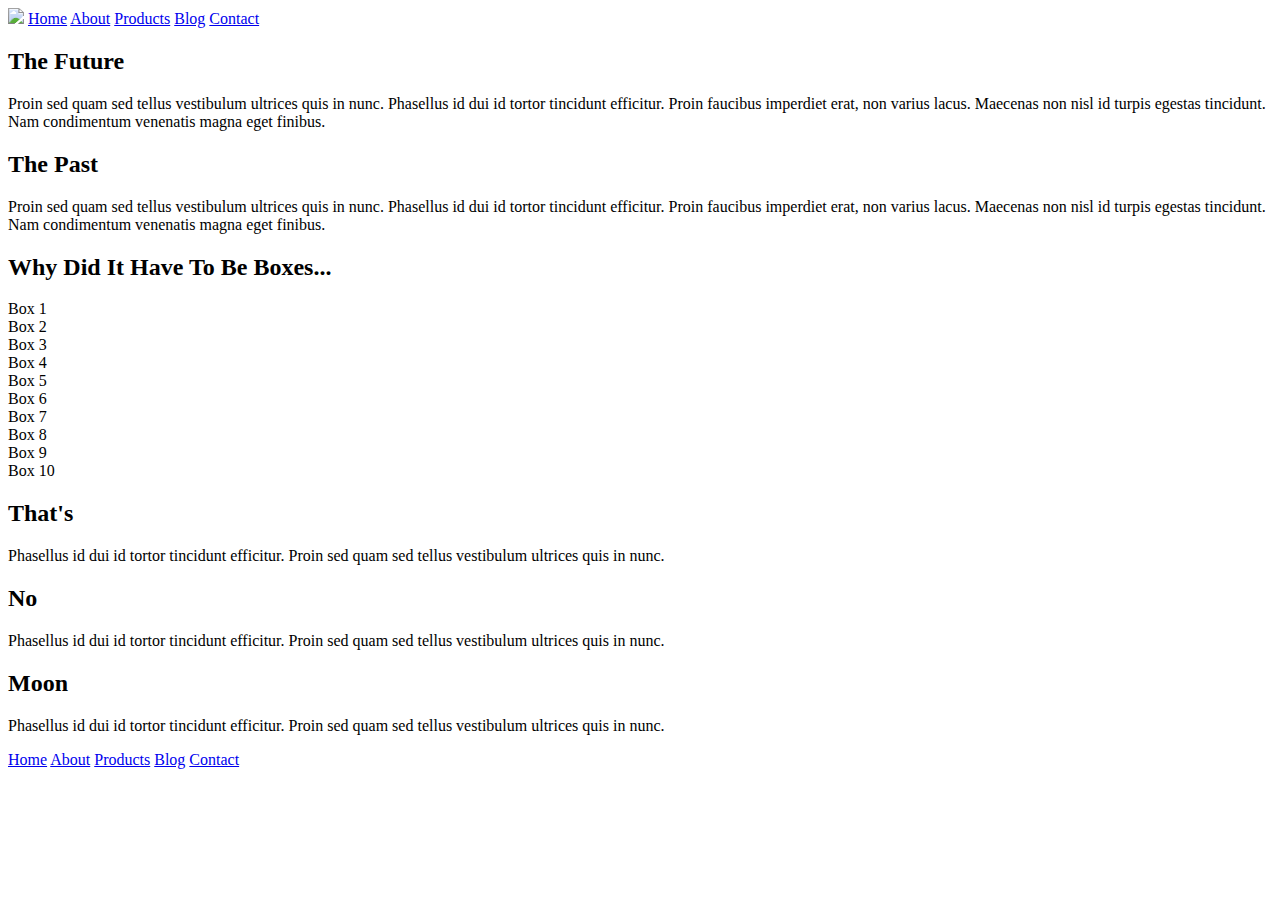
==== index.html @ 30a2c95a "Added HTML for headers to both files" ====
<!doctype html>

<html lang="en">
<head>
  <meta charset="utf-8">

  <title>Sprint Challenge - Home</title>

  <link href="https://fonts.googleapis.com/css?family=Roboto|Rubik" rel="stylesheet">
  <link rel="stylesheet" href="css/index.css">

</head>

<body>
    <div class="container">
        <header>
            <nav>
                <img src="img/lambda-black.png"></img>
                <a href="index.html">Home</a>
                <a href="about.html">About</a>
                <a href="#">Products</a>
                <a href="#">Blog</a>
                <a href="#">Contact</a>
            </nav>
        </header>
   
        <section class="top-content">
            <div class="text-container">
                <h2>The Future</h2>
                <p>Proin sed quam sed tellus vestibulum ultrices quis in nunc. Phasellus id dui id tortor tincidunt efficitur. Proin faucibus imperdiet erat, non varius lacus. Maecenas non nisl id turpis egestas tincidunt. Nam condimentum venenatis magna eget finibus.</p>
            </div>
            <div class="text-container">
                <h2>The Past</h2>
                <p>Proin sed quam sed tellus vestibulum ultrices quis in nunc. Phasellus id dui id tortor tincidunt efficitur. Proin faucibus imperdiet erat, non varius lacus. Maecenas non nisl id turpis egestas tincidunt. Nam condimentum venenatis magna eget finibus.</p>
            </div>
        </section>
        
        <section class="middle-content">
        
            <h2>Why Did It Have To Be Boxes...</h2>
            
            <div class="boxes">
                <div class="box">Box 1</div>
                <div class="box">Box 2</div>
                <div class="box">Box 3</div>
                <div class="box">Box 4</div>
                <div class="box">Box 5</div>
                <div class="box">Box 6</div>
                <div class="box">Box 7</div>
                <div class="box">Box 8</div>
                <div class="box">Box 9</div>
                <div class="box">Box 10</div>
            </div>
        
        </section>

        <section class="bottom-content">

            <div class="text-container">
                <h2>That's</h2>
                <p>Phasellus id dui id tortor tincidunt efficitur. Proin sed quam sed tellus vestibulum ultrices quis in nunc.</p>
            </div>
            <div class="text-container">
                <h2>No</h2>
                <p>Phasellus id dui id tortor tincidunt efficitur. Proin sed quam sed tellus vestibulum ultrices quis in nunc.</p>
            </div>
            <div class="text-container">
                <h2>Moon</h2>
                <p>Phasellus id dui id tortor tincidunt efficitur. Proin sed quam sed tellus vestibulum ultrices quis in nunc.</p>
            </div>

        </section>
        
        <footer>
            <nav>
                <a href="index.html">Home</a>
                <a href="about.html">About</a>
                <a href="#">Products</a>
                <a href="#">Blog</a>
                <a href="#">Contact</a>
            </nav>
        </footer>
    </div><!-- container -->        
</body>
</html>
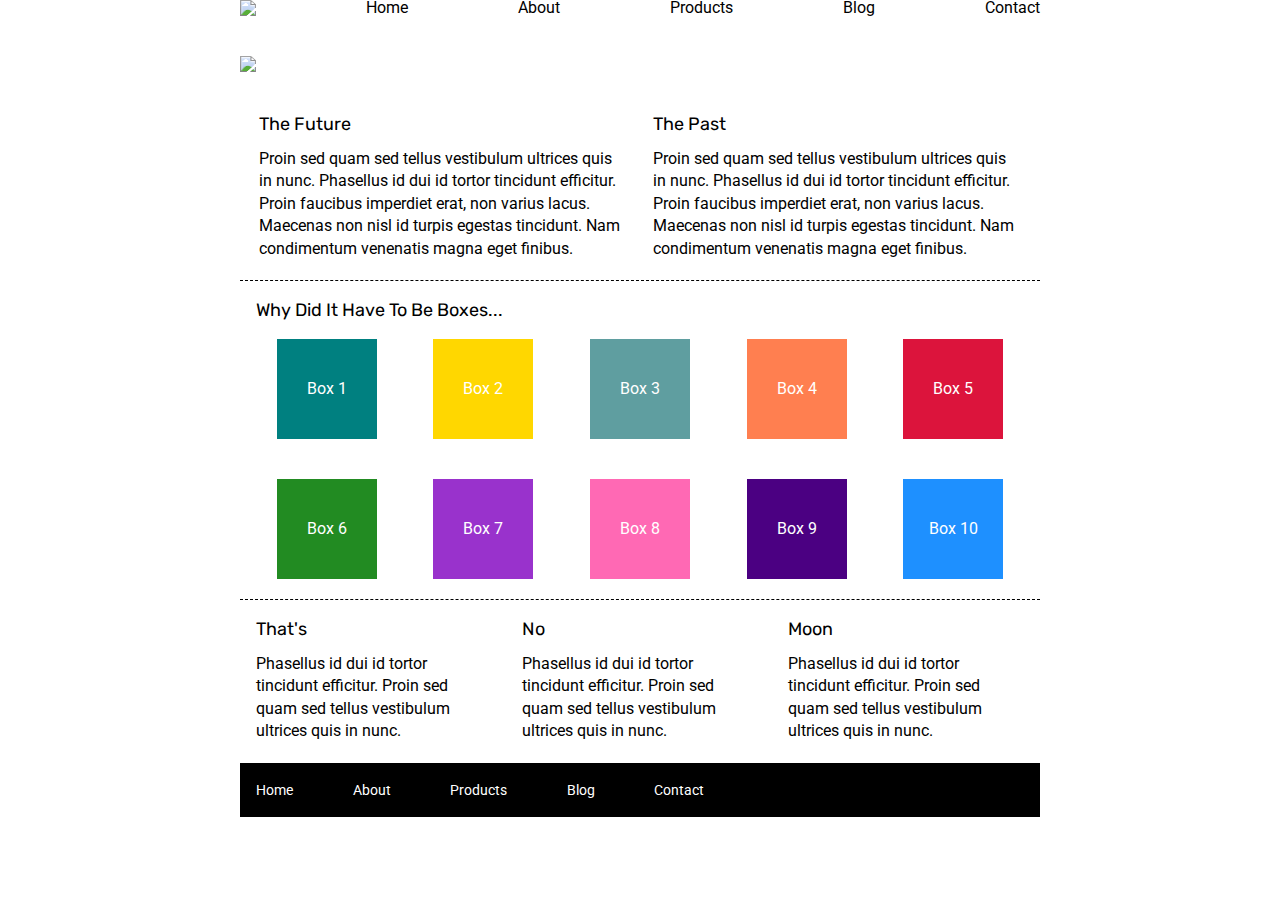
==== commit ffe750b3: "Finished home page and added jumbo to top of about page" ====
--- a/index.html
+++ b/index.html
@@ -15,13 +15,14 @@
     <div class="container">
         <header>
             <nav>
-                <img src="img/lambda-black.png"></img>
+                <img src="img/lambda-black.png">
                 <a href="index.html">Home</a>
                 <a href="about.html">About</a>
                 <a href="#">Products</a>
                 <a href="#">Blog</a>
                 <a href="#">Contact</a>
             </nav>
+            <img class="header-img" src="img/jumbo.jpg">
         </header>
    
         <section class="top-content">
--- a/css/index.css
+++ b/css/index.css
@@ -0,0 +1,192 @@
+/* http://meyerweb.com/eric/tools/css/reset/ 
+   v2.0 | 20110126
+   License: none (public domain)
+*/
+
+html, body, div, span, applet, object, iframe,
+h1, h2, h3, h4, h5, h6, p, blockquote, pre,
+a, abbr, acronym, address, big, cite, code,
+del, dfn, em, img, ins, kbd, q, s, samp,
+small, strike, strong, sub, sup, tt, var,
+b, u, i, center,
+dl, dt, dd, ol, ul, li,
+fieldset, form, label, legend,
+table, caption, tbody, tfoot, thead, tr, th, td,
+article, aside, canvas, details, embed, 
+figure, figcaption, footer, header, hgroup, 
+menu, nav, output, ruby, section, summary,
+time, mark, audio, video {
+	margin: 0;
+	padding: 0;
+	border: 0;
+	font-size: 100%;
+	font: inherit;
+	vertical-align: baseline;
+}
+/* HTML5 display-role reset for older browsers */
+article, aside, details, figcaption, figure, 
+footer, header, hgroup, menu, nav, section {
+	display: block;
+}
+body {
+	line-height: 1;
+}
+ol, ul {
+	list-style: none;
+}
+blockquote, q {
+	quotes: none;
+}
+blockquote:before, blockquote:after,
+q:before, q:after {
+	content: '';
+	content: none;
+}
+table {
+	border-collapse: collapse;
+	border-spacing: 0;
+}
+
+* {
+    box-sizing: border-box;
+}
+
+html, body {
+    height: 100%;
+    font-family: 'Roboto', sans-serif;
+}
+
+h1, h2, h3, h4, h5 {
+    font-size: 18px;
+    margin-bottom: 15px;
+    font-family: 'Rubik', sans-serif;
+}
+
+p {
+    line-height: 1.4;
+}
+
+nav {
+    display:flex;
+    align-items: center;
+    justify-content: space-between;
+}
+
+.header-img {
+    margin: 5% auto;
+}
+
+a {
+    color: black;
+    text-decoration: none;
+}
+
+.container {
+    width: 800px;
+    margin: 0 auto;
+}
+
+.top-content {
+    display: flex;
+    flex-wrap: wrap;
+    justify-content: space-evenly;
+    margin-bottom: 20px;
+    border-bottom: 1px dashed black;
+}
+
+.top-content .text-container {
+    width: 48%;
+    padding: 0 1%;
+    padding-bottom: 20px;  
+}
+
+.middle-content {
+    margin-bottom: 20px;
+    border-bottom: 1px dashed black;
+}
+
+.middle-content h2 {
+    padding: 0 2%;
+    margin-bottom: 0;
+}
+
+.middle-content .boxes {
+    display: flex;
+    flex-wrap: wrap;
+    justify-content: space-evenly;
+}
+
+.middle-content .boxes .box {
+    width: 12.5%;
+    height: 100px;
+    background: black;
+    margin: 20px 2.5%;
+    color: white;
+    display: flex;
+    align-items: center;
+    justify-content: center;
+}
+
+.middle-content .boxes .box:nth-child(1){
+    background-color: teal;
+}
+.middle-content .boxes .box:nth-child(2){
+    background-color: gold;
+}
+.middle-content .boxes .box:nth-child(3){
+    background-color: cadetblue;
+}
+.middle-content .boxes .box:nth-child(4){
+    background-color: coral;
+}
+.middle-content .boxes .box:nth-child(5){
+    background-color: crimson;
+}
+.middle-content .boxes .box:nth-child(6){
+    background-color: forestgreen;
+}
+.middle-content .boxes .box:nth-child(7){
+    background-color: darkorchid;
+}
+.middle-content .boxes .box:nth-child(8){
+    background-color: hotpink;
+}
+.middle-content .boxes .box:nth-child(9){
+    background-color: indigo;
+}
+.middle-content .boxes .box:nth-child(10){
+    background-color: dodgerblue;
+}
+
+.bottom-content {
+    display: flex;
+    margin: 0 2% 20px;
+    justify-content: space-around;
+}
+
+.bottom-content .text-container {
+    padding-right: 4%;
+}
+
+.bottom-content .text-container:last-child {
+    padding-right: 0;
+}
+
+footer {
+    width: 100%;
+    background: black;
+}
+
+footer nav {
+    width: 60%;
+    display: flex;
+    justify-content: space-between;
+    align-items: center;
+    padding: 20px 2%;
+    font-size: 14px;
+}
+
+footer nav a {
+    color: white;
+    text-decoration: none;
+}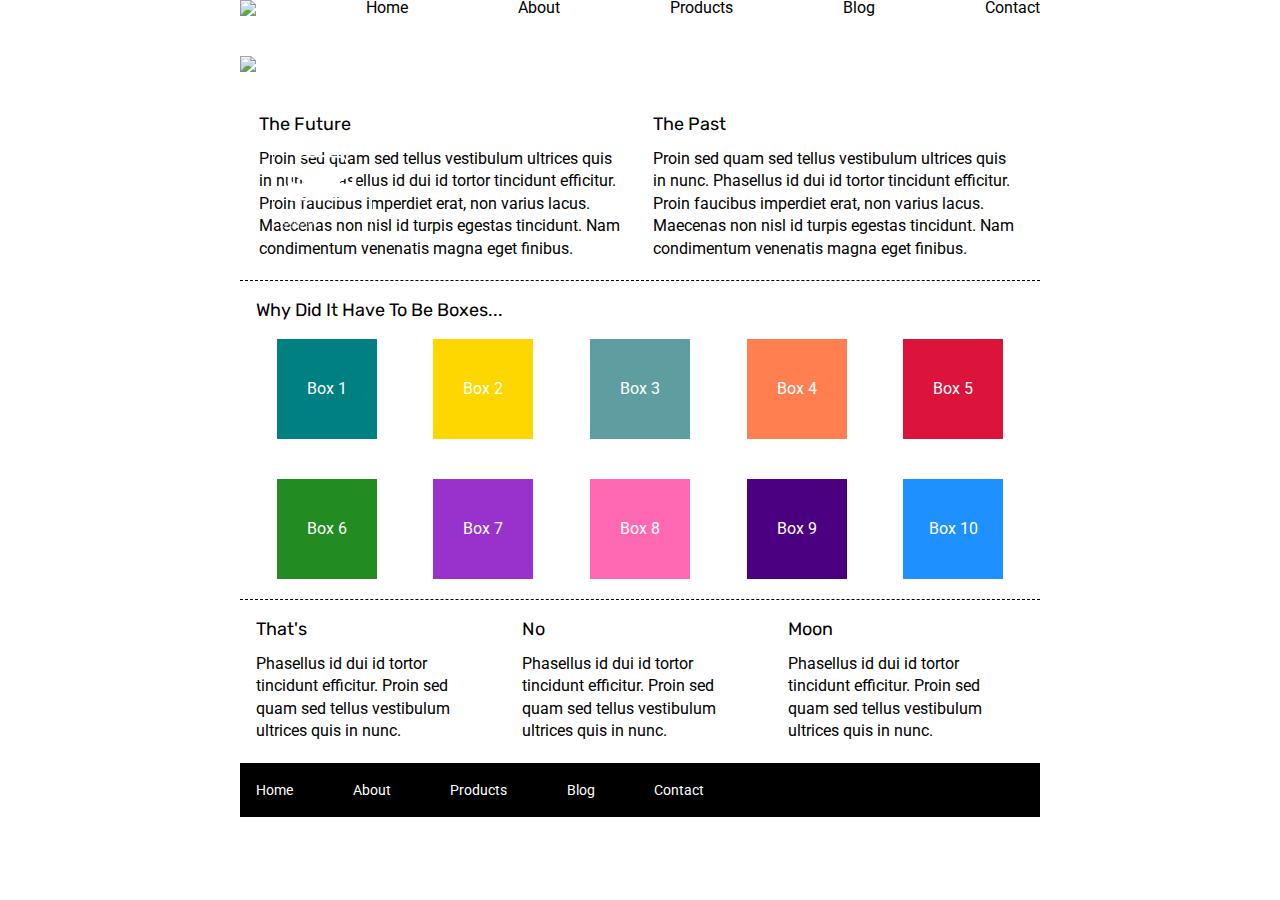
==== commit 152c4e81: "added animation to index page not quite finished" ====
--- a/index.html
+++ b/index.html
@@ -25,6 +25,9 @@
             <img class="header-img" src="img/jumbo.jpg">
         </header>
    
+        <div id="car"><img src="img/noun_Tesla_Model_3_487299.png"></div>
+
+
         <section class="top-content">
             <div class="text-container">
                 <h2>The Future</h2>
--- a/css/index.css
+++ b/css/index.css
@@ -172,6 +172,34 @@
     padding-right: 0;
 }
 
+/* about page starts here */
+
+.body-container {
+    display:flex;
+    flex-wrap: wrap;
+    width: 100%;
+    justify-content: space-around;
+    margin: 2% auto;
+    border-top: 1px dashed black;
+}
+
+.body-container div {
+    margin: 2% auto;
+    width: 45%;
+    padding-bottom: 2%;
+    border-bottom: 1px dashed black;
+}
+
+.body-container div section {
+    margin: 3% auto;
+}
+button {
+    background-color: white;
+    border: 2px solid black;
+    border-radius: 7px;
+    padding: 5px 15px;
+}
+
 footer {
     width: 100%;
     background: black;
@@ -189,4 +217,45 @@
 footer nav a {
     color: white;
     text-decoration: none;
+}
+
+
+/* 
+mvp reached:
+still missing some things in the header, the header the image is in the right place but the tags are in the wrong place
+about and lets work together are too wide
+*/
+
+/* stretch goals */
+
+#car {
+    z-index: 1;
+    width: 100px;
+    height: 100px;
+    margin: 20px 2.5%;
+    color: white;
+    display: flex;
+    align-items: center;
+    justify-content: center;
+    position: absolute;
+
+    animation-name: drive-up;
+    animation-duration: 5s;
+    animation-delay: 0s;
+    animation-iteration-count: infinite;
+}
+
+@keyframes drive-up{
+    0% {
+        top:2%;
+        left: 50%;
+        width: 10px;
+    }
+}
+
+#car img {
+    width: 100%;
+    filter: invert(100%);
+    border: 1px solid black;
+
 }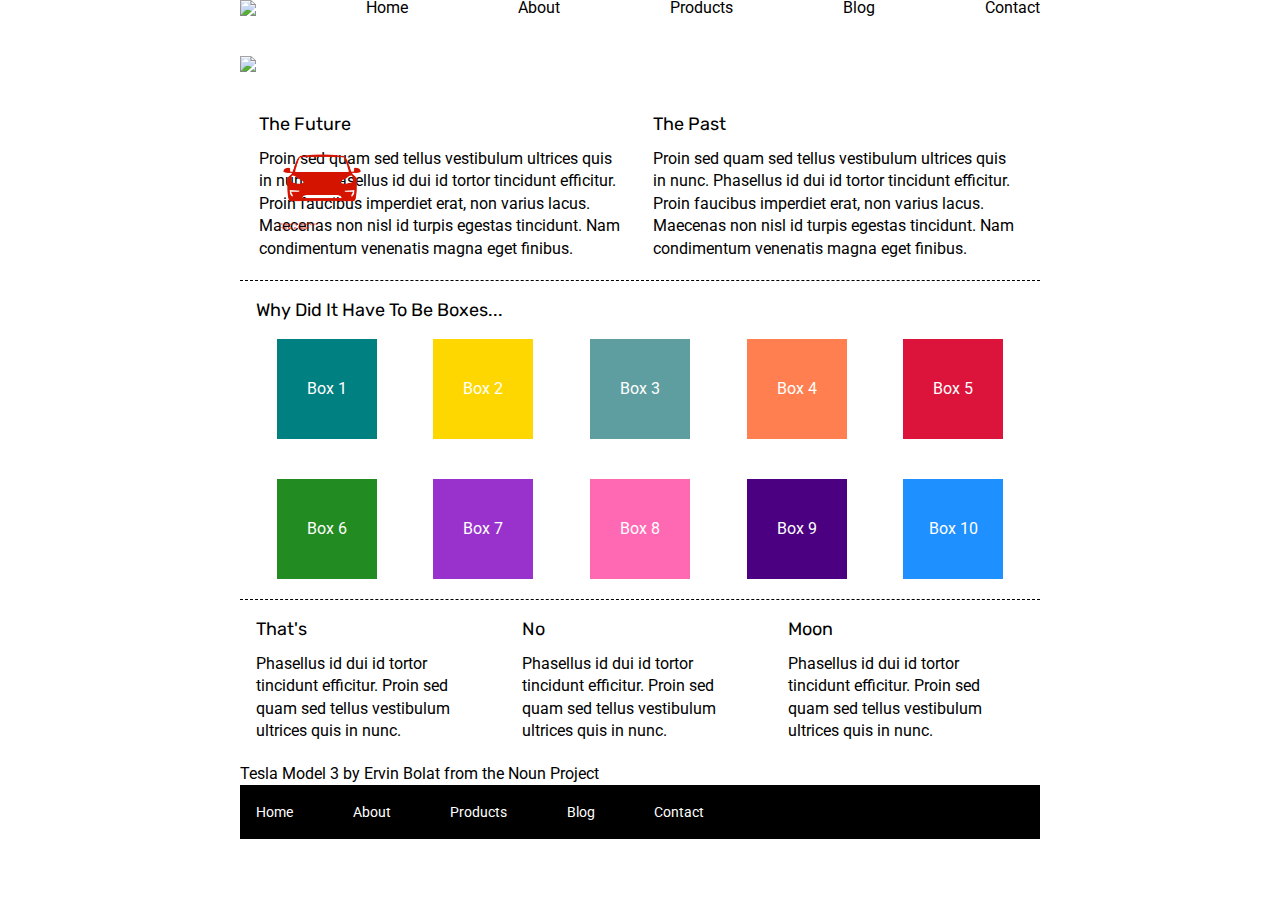
==== commit 9b0e1490: "tweaked animation colors so I could remove border" ====
--- a/index.html
+++ b/index.html
@@ -26,6 +26,7 @@
         </header>
    
         <div id="car"><img src="img/noun_Tesla_Model_3_487299.png"></div>
+        <!-- Tesla Model 3 by Ervin Bolat from the Noun Project -->
 
 
         <section class="top-content">
@@ -74,7 +75,7 @@
             </div>
 
         </section>
-        
+        <p>Tesla Model 3 by Ervin Bolat from the Noun Project</p>
         <footer>
             <nav>
                 <a href="index.html">Home</a>
--- a/css/index.css
+++ b/css/index.css
@@ -241,7 +241,6 @@
 
     animation-name: drive-up;
     animation-duration: 5s;
-    animation-delay: 0s;
     animation-iteration-count: infinite;
 }
 
@@ -251,11 +250,21 @@
         left: 50%;
         width: 10px;
     }
+    /* 25%{
+        top: 4%;            this doesn't look smooth, would have to add a lot more keyframes
+        left: 43%;
+    }
+    75%{
+        top: 9%;
+        left: 35%;
+    } */
+    100% {
+        top: 12%;
+        left: 31%;
+    }
 }
 
 #car img {
     width: 100%;
-    filter: invert(100%);
-    border: 1px solid black;
-
+    filter: invert(100%) brightness(50%) sepia(100) saturate(100) hue-rotate(25deg);
 }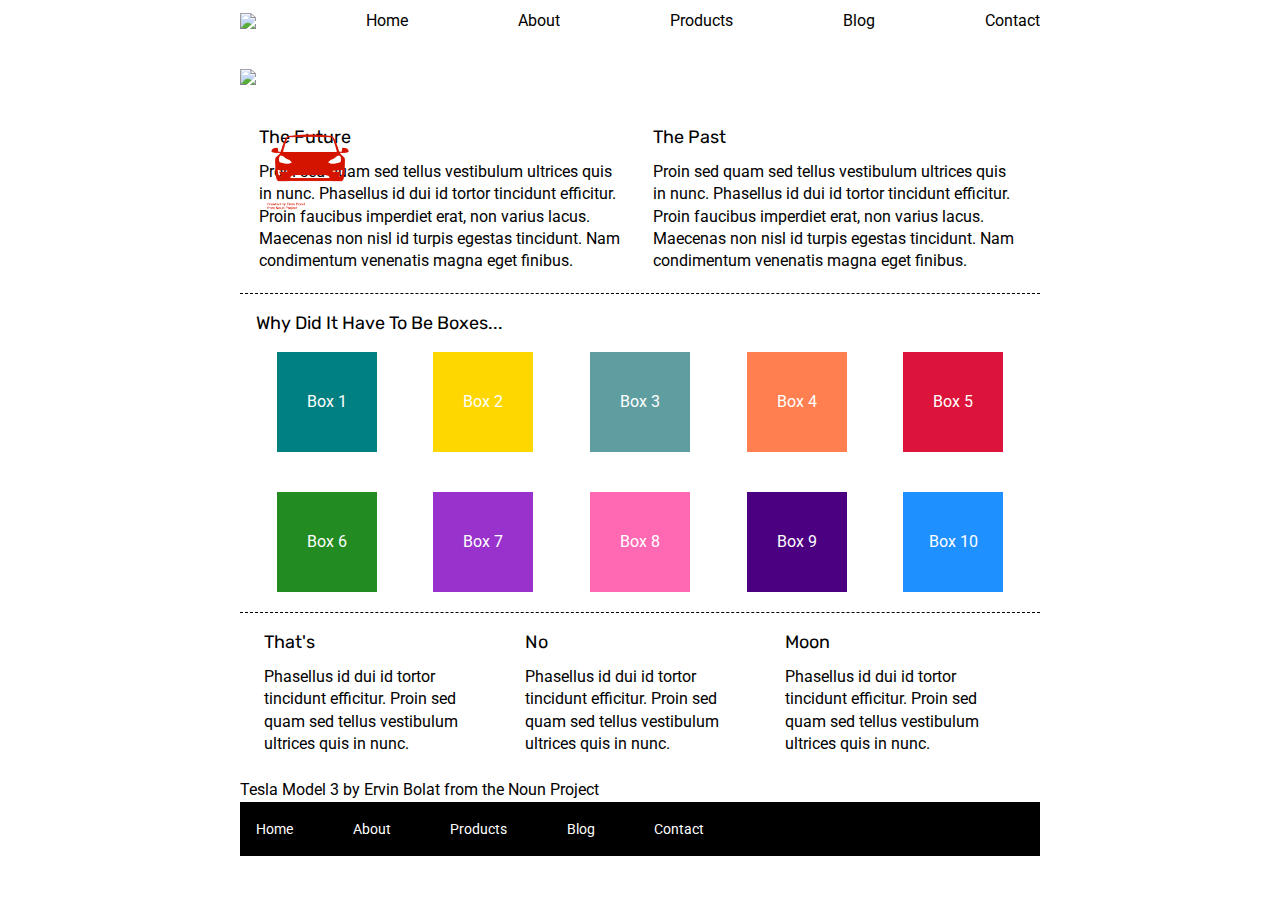
==== commit f403d942: "Merge pull request #1 from gordoncaister/gordon-caister" ====
--- a/index.html
+++ b/index.html
@@ -19,13 +19,13 @@
                 <a href="index.html">Home</a>
                 <a href="about.html">About</a>
                 <a href="#">Products</a>
-                <a href="#">Blog</a>
+                <a href="blog.html">Blog</a>
                 <a href="#">Contact</a>
             </nav>
             <img class="header-img" src="img/jumbo.jpg">
         </header>
-   
-        <div id="car"><img src="img/noun_Tesla_Model_3_487299.png"></div>
+        <div id="carbox"><div id="car"><img src="img/noun_Tesla_Model_3_487299.png"></div></div>
+        
         <!-- Tesla Model 3 by Ervin Bolat from the Noun Project -->
 
 
--- a/css/index.css
+++ b/css/index.css
@@ -61,6 +61,9 @@
     margin-bottom: 15px;
     font-family: 'Rubik', sans-serif;
 }
+body {
+    margin-top: 1%;
+}
 
 p {
     line-height: 1.4;
@@ -68,8 +71,15 @@
 
 nav {
     display:flex;
-    align-items: center;
+    align-items: flex-end;
     justify-content: space-between;
+}
+
+nav div:nth-child(2) {
+    width:100%;
+    display:flex;
+    align-items: flex-end;
+    justify-content: space-around;
 }
 
 .header-img {
@@ -173,6 +183,14 @@
 }
 
 /* about page starts here */
+
+.about, .bottom-content {
+    margin: 0 3%;
+}
+
+.bottom-content {
+    margin-bottom: 3%;
+}
 
 .body-container {
     display:flex;
@@ -198,6 +216,7 @@
     border: 2px solid black;
     border-radius: 7px;
     padding: 5px 15px;
+    font-size: 105%;
 }
 
 footer {
@@ -226,7 +245,32 @@
 about and lets work together are too wide
 */
 
+
+
 /* stretch goals */
+
+/* extra page */
+.blog-img{
+    width:800px;
+    object-fit: cover;
+    
+
+}
+.blog-img-box{
+    height: 183px;
+    overflow: hidden;
+    margin-top:1%
+}
+
+
+/* anim */
+#carbox {
+    width: 800px;
+    height: 153px;
+    position: absolute;
+    top: 108px;
+    margin: -1% auto;
+}
 
 #car {
     z-index: 1;
@@ -238,29 +282,37 @@
     align-items: center;
     justify-content: center;
     position: absolute;
+    
 
     animation-name: drive-up;
     animation-duration: 5s;
     animation-iteration-count: infinite;
+    animation-timing-function: ease-in;
 }
 
 @keyframes drive-up{
     0% {
-        top:2%;
-        left: 50%;
+        top: -2vh;
+        left: 54%;
         width: 10px;
     }
-    /* 25%{
-        top: 4%;            this doesn't look smooth, would have to add a lot more keyframes
+    12.5%{
+        left: 53%;
+    }
+    25%{
+        left: 46%;
+    }
+    50%{
         left: 43%;
     }
+
     75%{
-        top: 9%;
-        left: 35%;
-    } */
+        left; 46
+    }
+
     100% {
-        top: 12%;
-        left: 31%;
+        top: 7vh;
+        left: 25%;
     }
 }
 
